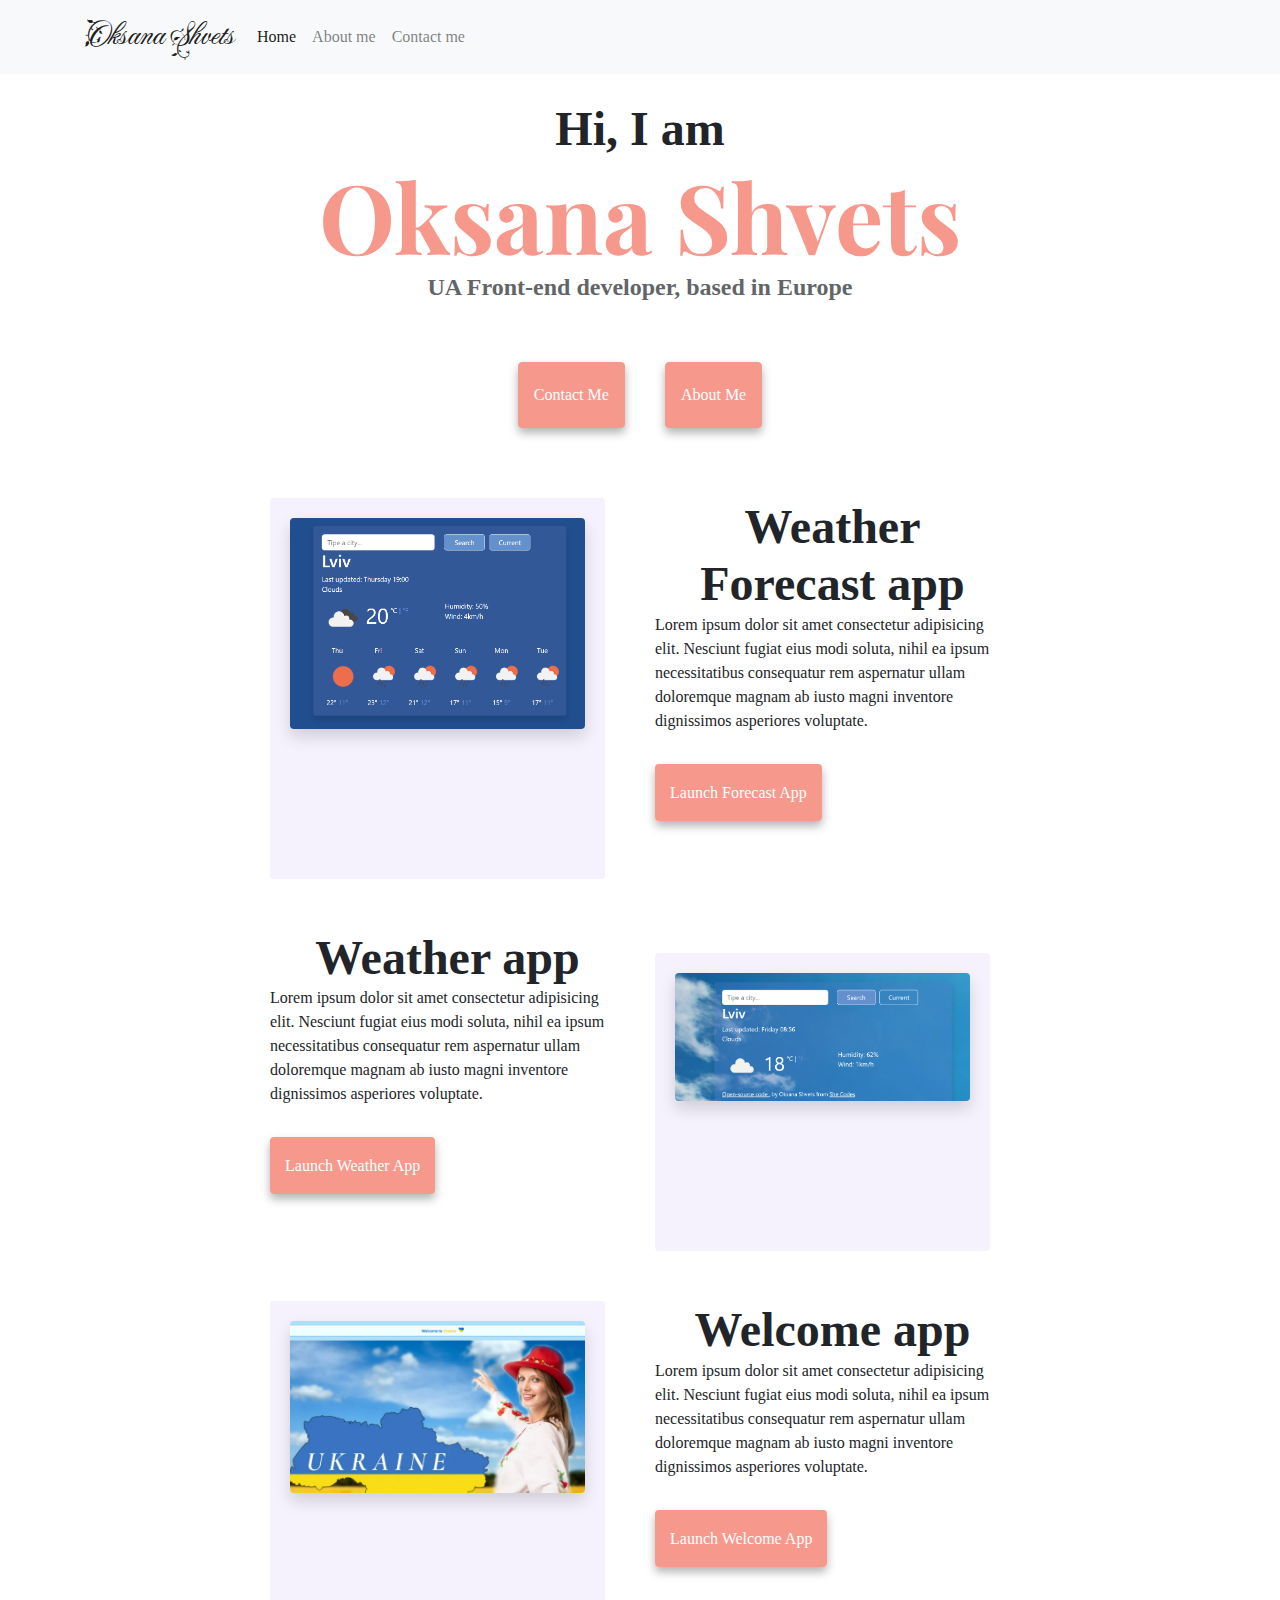
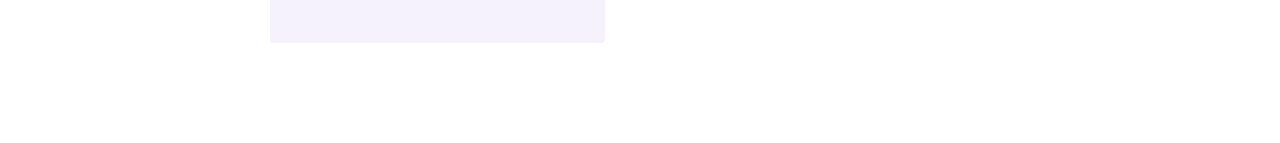
==== index.html @ 51ffefbb "Maked relative links" ====
<!DOCTYPE html>
<html lang="en">

<head>
    <meta charset="UTF-8">
    <meta http-equiv="X-UA-Compatible" content="IE=edge">
    <meta name="description"
        content="Oksana Shvets is a front-end developer based in Europe, check out her projects and contact her for job inquiries" />
    <meta name="viewport" content="width=device-width, initial-scale=1.0">
    <link rel="stylesheet" href="https://cdn.jsdelivr.net/npm/bootstrap@4.3.1/dist/css/bootstrap.min.css"
        integrity="sha384-ggOyR0iXCbMQv3Xipma34MD+dH/1fQ784/j6cY/iJTQUOhcWr7x9JvoRxT2MZw1T" crossorigin="anonymous">
    <script src="https://cdn.jsdelivr.net/npm/bootstrap@5.0.2/dist/js/bootstrap.bundle.min.js"
        integrity="sha384-MrcW6ZMFYlzcLA8Nl+NtUVF0sA7MsXsP1UyJoMp4YLEuNSfAP+JcXn/tWtIaxVXM"
        crossorigin="anonymous"></script>
    <link rel="stylesheet" href="src/style.css">

    <link rel="preconnect" href="https://fonts.googleapis.com">
    <link rel="preconnect" href="https://fonts.gstatic.com" crossorigin>
    <link
        href="https://fonts.googleapis.com/css2?family=Fleur+De+Leah&family=Great+Vibes&family=Kanit:ital,wght@0,100;0,200;0,300;0,400;0,500;0,600;0,700;0,800;1,100;1,200;1,300;1,400;1,500;1,600;1,700;1,800&family=Love+Light&family=Mea+Culpa&family=Playfair+Display:ital,wght@0,400;0,500;0,600;0,700;0,800;1,400;1,500;1,600;1,700;1,800&family=WindSong:wght@500&display=swap"
        rel="stylesheet">
    <title>Front-end developer - Oksana Shvets</title>
</head>

<body>
    <nav class="navbar navbar-expand-sm navbar-light bg-light fixed-top">
        <div class="container">
            <a class="navbar-brand navbar-logo" href="/" title="Homepage">Oksana Shvets</a>
            <button class="navbar-toggler" type="button" data-bs-toggle="collapse" data-bs-target="#navbarNavDropdown"
                aria-controls="navbarNavDropdown" aria-expanded="false" aria-label="Toggle navigation">
                <span class="navbar-toggler-icon"></span>
            </button>
            <div class="collapse navbar-collapse" id="navbarNavDropdown">
                <ul class="navbar-nav">
                    <li class="nav-item">
                        <a class="nav-link active" aria-current="page" href="/"tilte="Homepage">Home</a>
                    </li>
                    <li class="nav-item">
                        <a class="nav-link" href="/about.html" title="About Oksana Shvets">About me</a>
                    </li>
                    <li class="nav-item">
                        <a class="nav-link" href="/about.html#email-link" title="Contact Oksana Shvets">Contact me</a>
                    </li>
                </ul>
            </div>
        </div>
    </nav>
    <div class="container">
        <h2>
            Hi, I am
        </h2>
        <h1>
            Oksana Shvets
        </h1>
        <h3>UA Front-end developer, based in Europe</h3>

        <div class="navigation-links mb-4">
            <a class="contact-link" href="about.html#email-link" role="button" title="Contact Oksana Shvets">Contact Me</a>
            <a class="contact-link" href="about.html" role="button" title="About Oksana Shvets">About Me</a>
        </div>
        <div class="container  mt-3 projects">
            <div class="row mb-4 my-project">
                <div class="col-md-6 d-none d-sm-block">
                    <div class="project-img rounded">
                        <img src="/img/vanilla-weather-forecast.png" alt="Weather forecast project" class="img-fluid rounded shadow">
                    </div>
                </div>
                <div class="col-md-6 project-description mb-2">
                    <h2>Weather Forecast app</h2>
                    <p class="text-center text-md-left">
                        Lorem ipsum dolor sit amet consectetur adipisicing elit. Nesciunt fugiat eius modi soluta, nihil
                        ea
                        ipsum necessitatibus consequatur rem aspernatur ullam doloremque magnam ab iusto magni inventore
                        dignissimos asperiores voluptate.
                    </p>
                    <div class="mt-5 text-center text-md-left">
                        <a href="" class="primary-link" title="Weather forecast project"> Launch Forecast App</a>
                    </div>
                </div>
            </div>
            <div class="row my-project">

                <div class="col-md-6 project-description mb-2">
                    <h2>Weather app</h2>
                    <p class="text-center text-md-left">
                        Lorem ipsum dolor sit amet consectetur adipisicing elit. Nesciunt fugiat eius modi soluta, nihil
                        ea
                        ipsum necessitatibus consequatur rem aspernatur ullam doloremque magnam ab iusto magni inventore
                        dignissimos asperiores voluptate.
                    </p>
                    <div class="mt-5 mb-2 text-center text-md-left">
                        <a href="" class="primary-link" title="Weather project"> Launch Weather App</a>
                    </div>
                </div>
                <div class="col-md-6 mt-4 d-none d-sm-block">
                    <div class="project-img rounded">
                        <img src="/img/vanilla-weather.png" alt="Weather project" class="img-fluid rounded shadow">
                    </div>
                </div>
            </div>
            <div class="row my-project">
                <div class="col-md-6 d-none d-sm-block">
                    <div class="project-img rounded">
                        <img src="/img/welcome-to-ukraine.png" alt="Welcome project" class="img-fluid rounded shadow">
                    </div>
                </div>
                <div class="col-md-6 project-description mb-2">
                    <h2>Welcome app</h2>
                    <p class="text-center text-md-left">
                        Lorem ipsum dolor sit amet consectetur adipisicing elit. Nesciunt fugiat eius modi soluta, nihil
                        ea
                        ipsum necessitatibus consequatur rem aspernatur ullam doloremque magnam ab iusto magni inventore
                        dignissimos asperiores voluptate.
                    </p>
                    <div class="mt-5 text-center text-md-left">
                        <a href="" class="primary-link" title="Welcome project"> Launch Welcome App</a>
                    </div>
                </div>
            </div>
        </div>

    </div>
</body>

</html>
---- src/style.css ----
:root {
  --primary-color: #f7988d;
  --secondary-color: #f5f2fe;
  --third-color: #ef5f9a;
  --box-shadow: 0 5px 10px rgba(0, 0, 0, 0.3);
  --primary-font-family: "Times New Roman", Times, serif;
}

body {
  background-image: url("https://cutewallpaper.org/21/portfolio-background/Index-of-broadsideArchitects-Broadsideimagesbackgrounds.jpg");
  background-size:cover;
  margin: 100px auto;
  max-width: 800px;
  font-family: var(--primary-font-family);
}

h1,
h2,
h3 {
  text-align: center;
  margin: 0;
  font-weight: 700;
}

h2 {
  font-size: 48px;
}

h1 {
  font-size: 96px;
color: var(--primary-color);
  font-family: "Playfair Display", serif;
 
}
@media (max-width: 576px){
h1 {
    font-size: 48px;
    line-height: 1.5;
}
h2 {
    font-size: 32px;
}
}
h3 {
  font-size: 24px;
  opacity: 0.7;
}

.navbar-logo {
  font-family: "Fleur De Leah", cursive;
  font-size: 32px;
}

.navigation-links a {
  margin: 20px;
  border-radius: 4px;
  padding: 20px 15px;
  text-decoration: none;
  text-transform: capitalize;
}

.navigation-links a:hover {
  background-color: var(--secondary-color);
  color: var(--primary-color);
  border: 1px solid var(--primary-color);
}

.navigation-links {
  display: flex;
  margin-top: 40px;
  justify-content: center;
}
.contact-link {
  background: var(--primary-color);
  box-shadow: var(--box-shadow);
  color: white;
  border: 1px solid var(--primary-color);
}
.homepage-link {
  color: var(--primary-color);
  text-align: center;
  display: block;
}

.homepage-link:visited {
  color: var(--third-color);
}

.projects {
  margin-top: 100px;
}

.my-project {
  margin-top: 50px;
}

.about-paragraphs {
  display: flex;
  margin: 30px 0;
}

.about-paragraphs p {
  margin: 10px;
  /* background: var(--secondary-color); */
  padding: 20px;
  border-radius: 4px;
  font-size: 18px;
  line-height: 1.5;
  text-align: center;
}

#email-link {
  display: flex;
  justify-content: center;
  color: var(--primary-color);
  font-size: 28px;
  text-decoration: none;
}

.project-img {
  background-color: var(--secondary-color);
  padding: 20px 20px 150px;
  margin-right: 20px;
  /* border: 5px solid white; */
}

.project-img-about {
  background-color: var(--secondary-color);
  border: 5px solid white;
}


.primary-link {
  border-radius: 4px;
  padding: 20px 15px;
  text-decoration: none;
  text-transform: capitalize;
  background: var(--primary-color);
  box-shadow: var(--box-shadow);
  color: white;
}

.primary-link:hover {
  background-color: var(--secondary-color);
  color: var(--primary-color);
  border: 1px solid var(--primary-color);
  text-decoration: none;
}
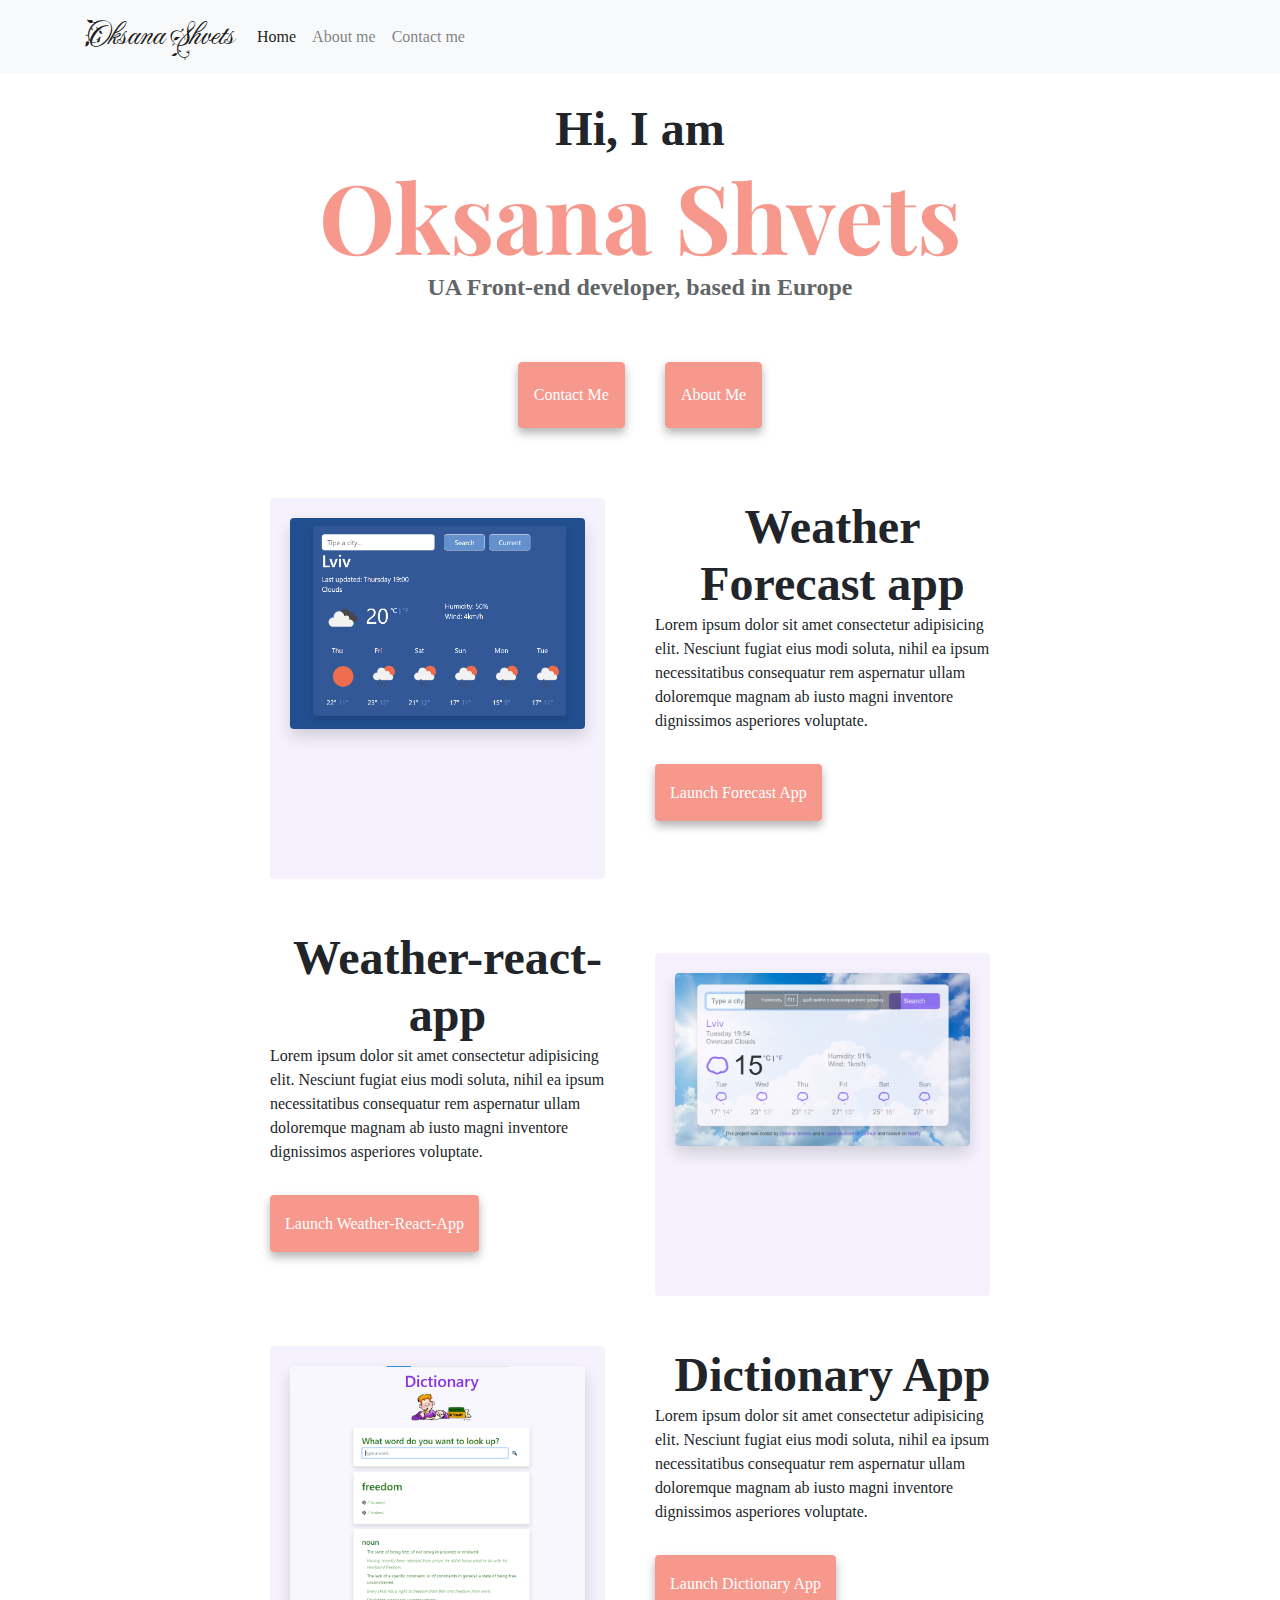
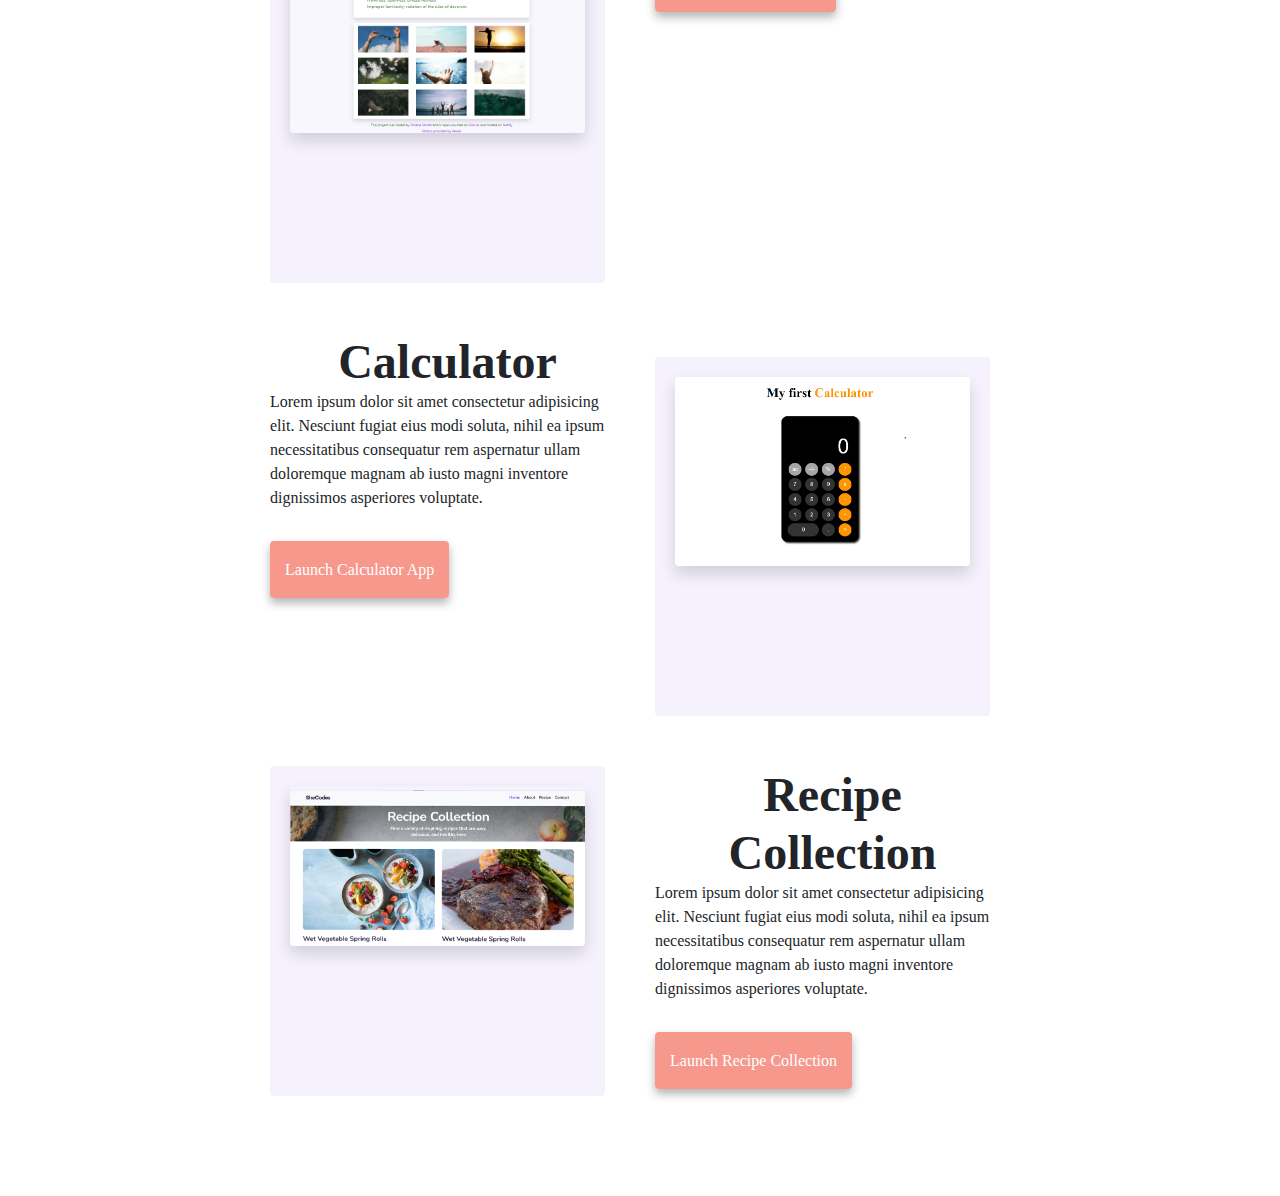
==== commit 8dbe6598: "Added photos of projects" ====
--- a/index.html
+++ b/index.html
@@ -49,7 +49,7 @@
         <h2>
             Hi, I am
         </h2>
-        <h1>
+        <h1 class="header">
             Oksana Shvets
         </h1>
         <h3>UA Front-end developer, based in Europe</h3>
@@ -59,7 +59,7 @@
             <a class="contact-link" href="about.html" role="button" title="About Oksana Shvets">About Me</a>
         </div>
         <div class="container  mt-3 projects">
-            <div class="row mb-4 my-project">
+            <div class="row mb-4 my-project ">
                 <div class="col-md-6 d-none d-sm-block">
                     <div class="project-img rounded">
                         <img src="/img/vanilla-weather-forecast.png" alt="Weather forecast project" class="img-fluid rounded shadow">
@@ -81,7 +81,7 @@
             <div class="row my-project">
 
                 <div class="col-md-6 project-description mb-2">
-                    <h2>Weather app</h2>
+                    <h2>Weather-react-app</h2>
                     <p class="text-center text-md-left">
                         Lorem ipsum dolor sit amet consectetur adipisicing elit. Nesciunt fugiat eius modi soluta, nihil
                         ea
@@ -89,23 +89,23 @@
                         dignissimos asperiores voluptate.
                     </p>
                     <div class="mt-5 mb-2 text-center text-md-left">
-                        <a href="" class="primary-link" title="Weather project"> Launch Weather App</a>
+                        <a href="" class="primary-link" title="Weather project"> Launch Weather-react-app</a>
                     </div>
                 </div>
                 <div class="col-md-6 mt-4 d-none d-sm-block">
                     <div class="project-img rounded">
-                        <img src="/img/vanilla-weather.png" alt="Weather project" class="img-fluid rounded shadow">
+                        <img src="/img/weather-react-app.png" alt="Weather project" class="img-fluid rounded shadow">
                     </div>
                 </div>
             </div>
             <div class="row my-project">
                 <div class="col-md-6 d-none d-sm-block">
                     <div class="project-img rounded">
-                        <img src="/img/welcome-to-ukraine.png" alt="Welcome project" class="img-fluid rounded shadow">
+                        <img src="/img/Dictionary-app.png" alt="Dictionary app" class="img-fluid rounded shadow">
                     </div>
                 </div>
                 <div class="col-md-6 project-description mb-2">
-                    <h2>Welcome app</h2>
+                    <h2>Dictionary App</h2>
                     <p class="text-center text-md-left">
                         Lorem ipsum dolor sit amet consectetur adipisicing elit. Nesciunt fugiat eius modi soluta, nihil
                         ea
@@ -113,7 +113,46 @@
                         dignissimos asperiores voluptate.
                     </p>
                     <div class="mt-5 text-center text-md-left">
-                        <a href="" class="primary-link" title="Welcome project"> Launch Welcome App</a>
+                        <a href="" class="primary-link" title="Dictionary app"> Launch Dictionary App</a>
+                    </div>
+                </div>
+            </div>
+            <div class="row my-project">
+            
+                <div class="col-md-6 project-description mb-2">
+                    <h2>Calculator</h2>
+                    <p class="text-center text-md-left">
+                        Lorem ipsum dolor sit amet consectetur adipisicing elit. Nesciunt fugiat eius modi soluta, nihil
+                        ea
+                        ipsum necessitatibus consequatur rem aspernatur ullam doloremque magnam ab iusto magni inventore
+                        dignissimos asperiores voluptate.
+                    </p>
+                    <div class="mt-5 mb-2 text-center text-md-left">
+                        <a href="" class="primary-link" title="Calculator project"> Launch Calculator App</a>
+                    </div>
+                </div>
+                <div class="col-md-6 mt-4 d-none d-sm-block">
+                    <div class="project-img rounded">
+                        <img src="/img/calculator.png" alt="Calculator project" class="img-fluid rounded shadow">
+                    </div>
+                </div>
+            </div>
+            <div class="row my-project">
+                <div class="col-md-6 d-none d-sm-block">
+                    <div class="project-img rounded">
+                        <img src="/img/collection.png" alt="Recipe Collection" class="img-fluid rounded shadow">
+                    </div>
+                </div>
+                <div class="col-md-6 project-description mb-2">
+                    <h2>Recipe Collection</h2>
+                    <p class="text-center text-md-left">
+                        Lorem ipsum dolor sit amet consectetur adipisicing elit. Nesciunt fugiat eius modi soluta, nihil
+                        ea
+                        ipsum necessitatibus consequatur rem aspernatur ullam doloremque magnam ab iusto magni inventore
+                        dignissimos asperiores voluptate.
+                    </p>
+                    <div class="mt-5 text-center text-md-left">
+                        <a href="" class="primary-link" title="Recipe Collection"> Launch Recipe Collection</a>
                     </div>
                 </div>
             </div>
--- a/src/style.css
+++ b/src/style.css
@@ -90,9 +90,17 @@
   margin-top: 100px;
 }
 
+.header {
+  animation: 5s show ease;
+}
+
+@keyframes show {
+  from { opacity: 0; }
+  to { opacity: 1; }
+}
 .my-project {
   margin-top: 50px;
-}
+ }
 
 .about-paragraphs {
   display: flex;
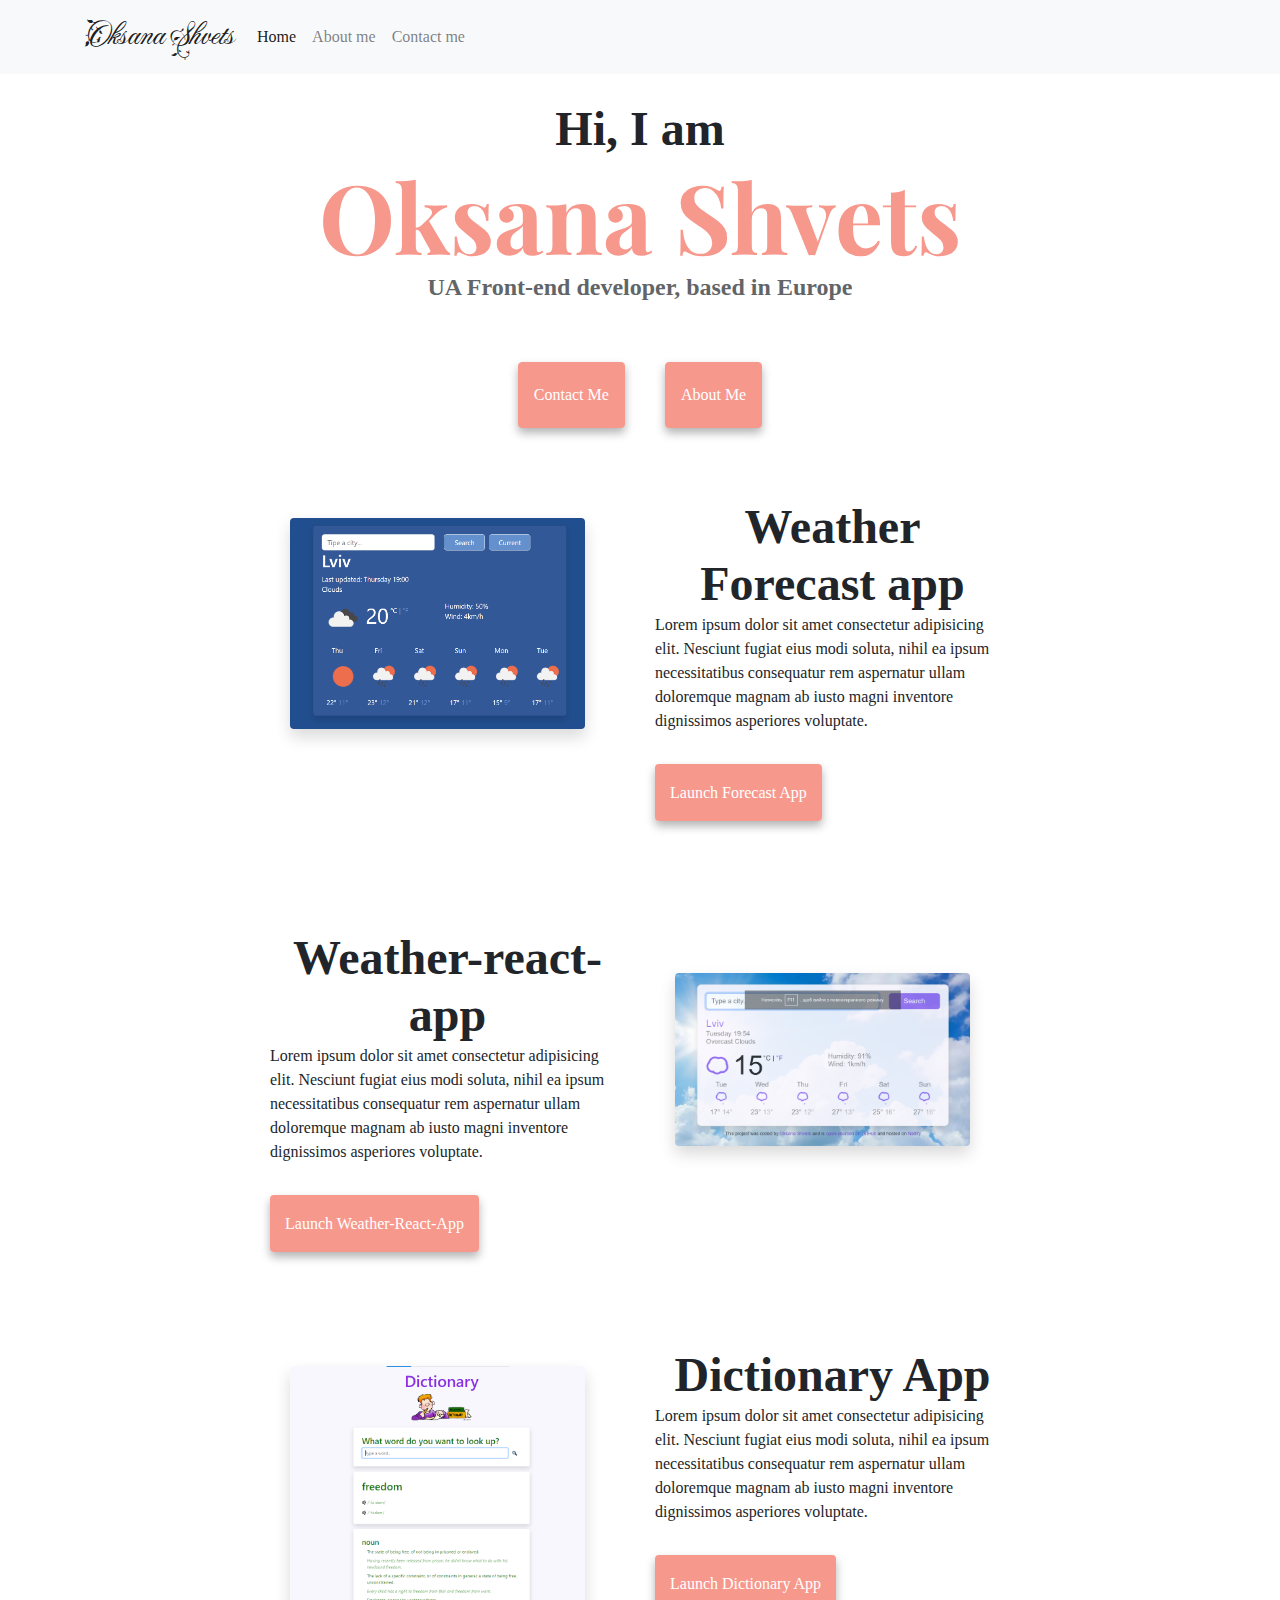
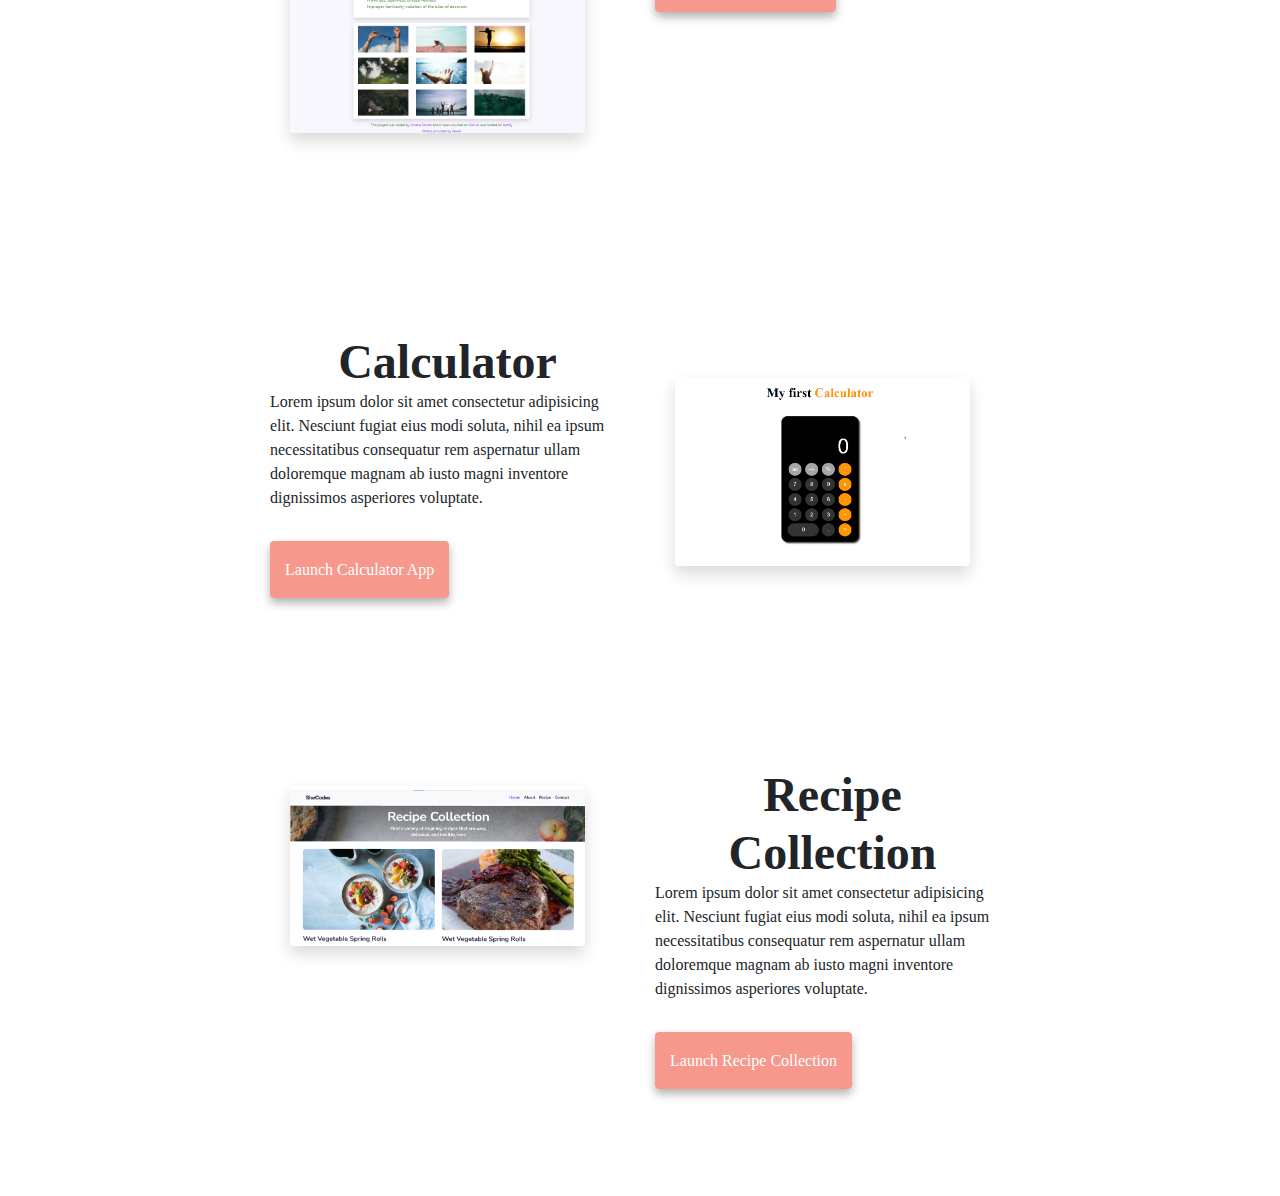
==== commit c1d34edc: "Added  links of my projects" ====
--- a/index.html
+++ b/index.html
@@ -74,7 +74,7 @@
                         dignissimos asperiores voluptate.
                     </p>
                     <div class="mt-5 text-center text-md-left">
-                        <a href="" class="primary-link" title="Weather forecast project"> Launch Forecast App</a>
+                        <a href="https://celadon-douhua-5f347e.netlify.app/" target="_blank" class="primary-link" title="Weather forecast project"> Launch Forecast App</a>
                     </div>
                 </div>
             </div>
@@ -89,7 +89,7 @@
                         dignissimos asperiores voluptate.
                     </p>
                     <div class="mt-5 mb-2 text-center text-md-left">
-                        <a href="" class="primary-link" title="Weather project"> Launch Weather-react-app</a>
+                        <a href="https://delightful-chebakia-49d210.netlify.app/" target="_blank" class="primary-link" title="Weather project"> Launch Weather-react-app</a>
                     </div>
                 </div>
                 <div class="col-md-6 mt-4 d-none d-sm-block">
@@ -113,7 +113,7 @@
                         dignissimos asperiores voluptate.
                     </p>
                     <div class="mt-5 text-center text-md-left">
-                        <a href="" class="primary-link" title="Dictionary app"> Launch Dictionary App</a>
+                        <a href="https://chipper-tulumba-b40688.netlify.app/" target="_blank" class="primary-link" title="Dictionary app"> Launch Dictionary App</a>
                     </div>
                 </div>
             </div>
@@ -128,7 +128,7 @@
                         dignissimos asperiores voluptate.
                     </p>
                     <div class="mt-5 mb-2 text-center text-md-left">
-                        <a href="" class="primary-link" title="Calculator project"> Launch Calculator App</a>
+                        <a href="https://willowy-syrniki-b9c5be.netlify.app/" target="_blank" class="primary-link" title="Calculator project"> Launch Calculator App</a>
                     </div>
                 </div>
                 <div class="col-md-6 mt-4 d-none d-sm-block">
@@ -152,7 +152,7 @@
                         dignissimos asperiores voluptate.
                     </p>
                     <div class="mt-5 text-center text-md-left">
-                        <a href="" class="primary-link" title="Recipe Collection"> Launch Recipe Collection</a>
+                        <a href="https://glittery-liger-d04a99.netlify.app/" target="_blank" class="primary-link" title="Recipe Collection"> Launch Recipe Collection</a>
                     </div>
                 </div>
             </div>
--- a/src/style.css
+++ b/src/style.css
@@ -8,7 +8,7 @@
 
 body {
   background-image: url("https://cutewallpaper.org/21/portfolio-background/Index-of-broadsideArchitects-Broadsideimagesbackgrounds.jpg");
-  background-size:cover;
+  background-size: cover;
   margin: 100px auto;
   max-width: 800px;
   font-family: var(--primary-font-family);
@@ -28,18 +28,17 @@
 
 h1 {
   font-size: 96px;
-color: var(--primary-color);
+  color: var(--primary-color);
   font-family: "Playfair Display", serif;
- 
 }
-@media (max-width: 576px){
-h1 {
+@media (max-width: 576px) {
+  h1 {
     font-size: 48px;
     line-height: 1.5;
-}
-h2 {
+  }
+  h2 {
     font-size: 32px;
-}
+  }
 }
 h3 {
   font-size: 24px;
@@ -95,12 +94,16 @@
 }
 
 @keyframes show {
-  from { opacity: 0; }
-  to { opacity: 1; }
+  from {
+    opacity: 0;
+  }
+  to {
+    opacity: 1;
+  }
 }
 .my-project {
   margin-top: 50px;
- }
+}
 
 .about-paragraphs {
   display: flex;
@@ -126,7 +129,7 @@
 }
 
 .project-img {
-  background-color: var(--secondary-color);
+  /* background-color: var(--secondary-color); */
   padding: 20px 20px 150px;
   margin-right: 20px;
   /* border: 5px solid white; */
@@ -136,7 +139,6 @@
   background-color: var(--secondary-color);
   border: 5px solid white;
 }
-
 
 .primary-link {
   border-radius: 4px;
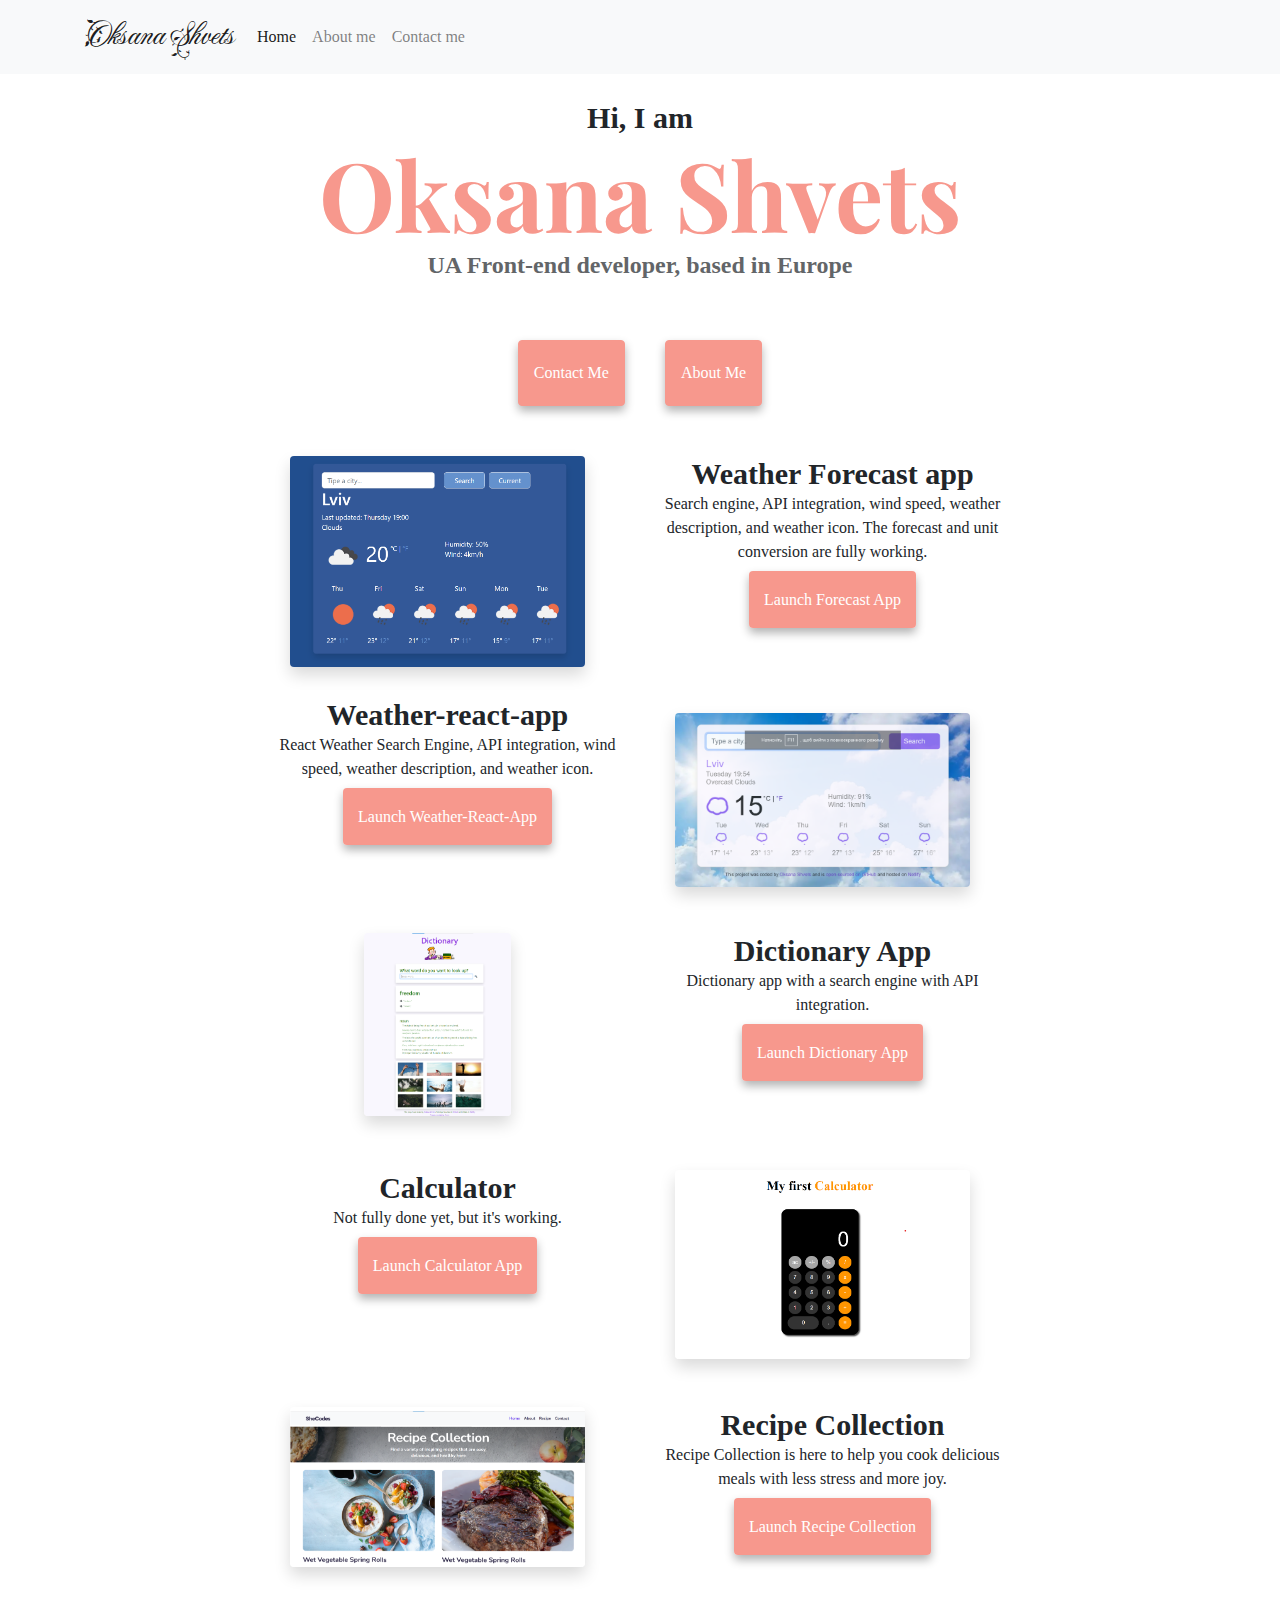
==== commit 037e0e1c: "Changed styles" ====
--- a/index.html
+++ b/index.html
@@ -58,76 +58,65 @@
             <a class="contact-link" href="about.html#email-link" role="button" title="Contact Oksana Shvets">Contact Me</a>
             <a class="contact-link" href="about.html" role="button" title="About Oksana Shvets">About Me</a>
         </div>
-        <div class="container  mt-3 projects">
-            <div class="row mb-4 my-project ">
+        <div class="container text-center mt-3 projects">
+            <div class="row my-project ">
                 <div class="col-md-6 d-none d-sm-block">
                     <div class="project-img rounded">
                         <img src="/img/vanilla-weather-forecast.png" alt="Weather forecast project" class="img-fluid rounded shadow">
                     </div>
                 </div>
-                <div class="col-md-6 project-description mb-2">
+                <div class="col-md-6 project-description mb-1">
                     <h2>Weather Forecast app</h2>
-                    <p class="text-center text-md-left">
-                        Lorem ipsum dolor sit amet consectetur adipisicing elit. Nesciunt fugiat eius modi soluta, nihil
-                        ea
-                        ipsum necessitatibus consequatur rem aspernatur ullam doloremque magnam ab iusto magni inventore
-                        dignissimos asperiores voluptate.
+                    <p>
+                        Search engine, API integration, wind speed, weather description, and weather icon. The forecast and unit conversion
+                        are fully working.
                     </p>
-                    <div class="mt-5 text-center text-md-left">
+                    <div class="mt-4">
                         <a href="https://celadon-douhua-5f347e.netlify.app/" target="_blank" class="primary-link" title="Weather forecast project"> Launch Forecast App</a>
                     </div>
                 </div>
             </div>
             <div class="row my-project">
 
-                <div class="col-md-6 project-description mb-2">
+                <div class="col-md-6 project-description">
                     <h2>Weather-react-app</h2>
-                    <p class="text-center text-md-left">
-                        Lorem ipsum dolor sit amet consectetur adipisicing elit. Nesciunt fugiat eius modi soluta, nihil
-                        ea
-                        ipsum necessitatibus consequatur rem aspernatur ullam doloremque magnam ab iusto magni inventore
-                        dignissimos asperiores voluptate.
+                    <p>
+                        React Weather Search Engine, API integration, wind speed, weather description, and weather icon. 
                     </p>
-                    <div class="mt-5 mb-2 text-center text-md-left">
+                    <div class="mt-4 mb-2">
                         <a href="https://delightful-chebakia-49d210.netlify.app/" target="_blank" class="primary-link" title="Weather project"> Launch Weather-react-app</a>
                     </div>
                 </div>
-                <div class="col-md-6 mt-4 d-none d-sm-block">
+                <div class="col-md-6 mt-3 d-none d-sm-block">
                     <div class="project-img rounded">
                         <img src="/img/weather-react-app.png" alt="Weather project" class="img-fluid rounded shadow">
                     </div>
                 </div>
             </div>
             <div class="row my-project">
-                <div class="col-md-6 d-none d-sm-block">
+                <div class="col-md-6 mt-3  d-none d-sm-block">
                     <div class="project-img rounded">
-                        <img src="/img/Dictionary-app.png" alt="Dictionary app" class="img-fluid rounded shadow">
+                        <img src="/img/Dictionary-app.png" alt="Dictionary app" class="img-fluid rounded shadow w-50">
                     </div>
                 </div>
-                <div class="col-md-6 project-description mb-2">
+                <div class="col-md-6 project-description mt-3 mb-2">
                     <h2>Dictionary App</h2>
-                    <p class="text-center text-md-left">
-                        Lorem ipsum dolor sit amet consectetur adipisicing elit. Nesciunt fugiat eius modi soluta, nihil
-                        ea
-                        ipsum necessitatibus consequatur rem aspernatur ullam doloremque magnam ab iusto magni inventore
-                        dignissimos asperiores voluptate.
+                    <p>
+                        Dictionary app with a search engine with API integration.
                     </p>
-                    <div class="mt-5 text-center text-md-left">
+                    <div class="mt-4">
                         <a href="https://chipper-tulumba-b40688.netlify.app/" target="_blank" class="primary-link" title="Dictionary app"> Launch Dictionary App</a>
                     </div>
                 </div>
             </div>
             <div class="row my-project">
             
-                <div class="col-md-6 project-description mb-2">
+                <div class="col-md-6 project-description mt-4 mb-2">
                     <h2>Calculator</h2>
-                    <p class="text-center text-md-left">
-                        Lorem ipsum dolor sit amet consectetur adipisicing elit. Nesciunt fugiat eius modi soluta, nihil
-                        ea
-                        ipsum necessitatibus consequatur rem aspernatur ullam doloremque magnam ab iusto magni inventore
-                        dignissimos asperiores voluptate.
+                    <p>
+                    Not fully done yet, but it's working.
                     </p>
-                    <div class="mt-5 mb-2 text-center text-md-left">
+                    <div class="mt-4 mb-2">
                         <a href="https://willowy-syrniki-b9c5be.netlify.app/" target="_blank" class="primary-link" title="Calculator project"> Launch Calculator App</a>
                     </div>
                 </div>
@@ -137,7 +126,7 @@
                     </div>
                 </div>
             </div>
-            <div class="row my-project">
+            <div class="row mt-5 my-project">
                 <div class="col-md-6 d-none d-sm-block">
                     <div class="project-img rounded">
                         <img src="/img/collection.png" alt="Recipe Collection" class="img-fluid rounded shadow">
@@ -145,13 +134,10 @@
                 </div>
                 <div class="col-md-6 project-description mb-2">
                     <h2>Recipe Collection</h2>
-                    <p class="text-center text-md-left">
-                        Lorem ipsum dolor sit amet consectetur adipisicing elit. Nesciunt fugiat eius modi soluta, nihil
-                        ea
-                        ipsum necessitatibus consequatur rem aspernatur ullam doloremque magnam ab iusto magni inventore
-                        dignissimos asperiores voluptate.
+                    <p>
+                        Recipe Collection is here to help you cook delicious meals with less stress and more joy.
                     </p>
-                    <div class="mt-5 text-center text-md-left">
+                    <div class="mt-4">
                         <a href="https://glittery-liger-d04a99.netlify.app/" target="_blank" class="primary-link" title="Recipe Collection"> Launch Recipe Collection</a>
                     </div>
                 </div>
--- a/src/style.css
+++ b/src/style.css
@@ -9,7 +9,7 @@
 body {
   background-image: url("https://cutewallpaper.org/21/portfolio-background/Index-of-broadsideArchitects-Broadsideimagesbackgrounds.jpg");
   background-size: cover;
-  margin: 100px auto;
+  margin: 100px auto 30px;
   max-width: 800px;
   font-family: var(--primary-font-family);
 }
@@ -23,7 +23,7 @@
 }
 
 h2 {
-  font-size: 48px;
+  font-size: 30px;
 }
 
 h1 {
@@ -102,7 +102,7 @@
   }
 }
 .my-project {
-  margin-top: 50px;
+  margin-top: 30px;
 }
 
 .about-paragraphs {
@@ -110,11 +110,9 @@
   margin: 30px 0;
 }
 
-.about-paragraphs p {
+.about-paragraphs {
   margin: 10px;
-  /* background: var(--secondary-color); */
   padding: 20px;
-  border-radius: 4px;
   font-size: 18px;
   line-height: 1.5;
   text-align: center;
@@ -130,7 +128,7 @@
 
 .project-img {
   /* background-color: var(--secondary-color); */
-  padding: 20px 20px 150px;
+  padding: 0px 20px;
   margin-right: 20px;
   /* border: 5px solid white; */
 }
@@ -156,3 +154,6 @@
   border: 1px solid var(--primary-color);
   text-decoration: none;
 }
+footer {
+  margin-top: 30px;
+}
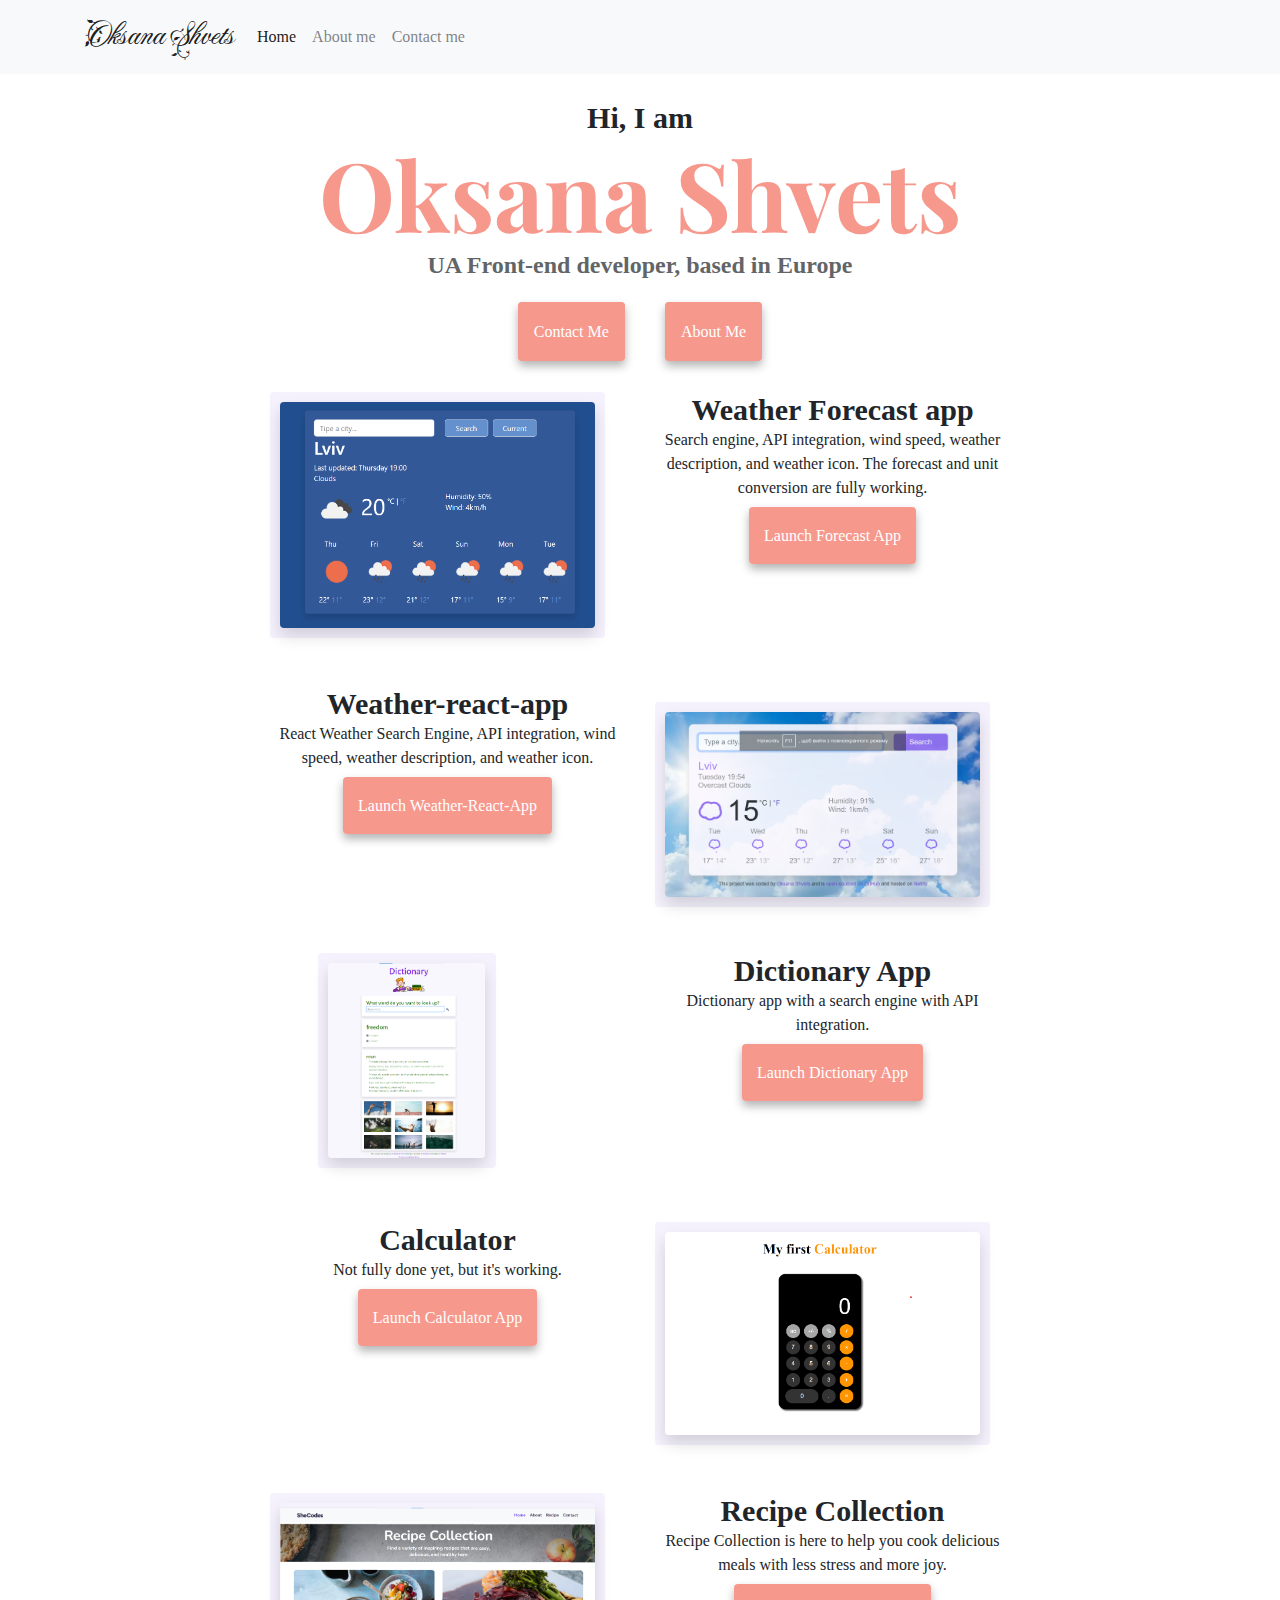
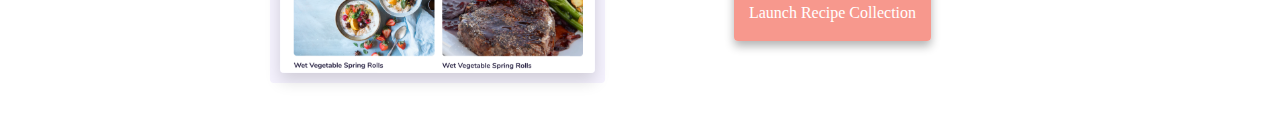
==== commit ed633f09: "Made site friendly on small devices" ====
--- a/index.html
+++ b/index.html
@@ -33,7 +33,7 @@
             <div class="collapse navbar-collapse" id="navbarNavDropdown">
                 <ul class="navbar-nav">
                     <li class="nav-item">
-                        <a class="nav-link active" aria-current="page" href="/"tilte="Homepage">Home</a>
+                        <a class="nav-link active" aria-current="page" href="/" tilte="Homepage">Home</a>
                     </li>
                     <li class="nav-item">
                         <a class="nav-link" href="/about.html" title="About Oksana Shvets">About me</a>
@@ -54,37 +54,47 @@
         </h1>
         <h3>UA Front-end developer, based in Europe</h3>
 
-        <div class="navigation-links mb-4">
-            <a class="contact-link" href="about.html#email-link" role="button" title="Contact Oksana Shvets">Contact Me</a>
-            <a class="contact-link" href="about.html" role="button" title="About Oksana Shvets">About Me</a>
+        <div class="navigation-links d-flex justify-content-center mb-4">
+            <div class="text-center">
+                <a class="contact-link" href="about.html#email-link" role="button" title="Contact Oksana Shvets">Contact
+                    Me</a>
+            </div>
+            <div class="text-center">
+                <a class="contact-link" href="about.html" role="button" title="About Oksana Shvets">About Me</a>
+            </div>
         </div>
-        <div class="container text-center mt-3 projects">
-            <div class="row my-project ">
+        <div class="container text-center mt-5 projects">
+            <div class="row  my-project ">
                 <div class="col-md-6 d-none d-sm-block">
                     <div class="project-img rounded">
-                        <img src="/img/vanilla-weather-forecast.png" alt="Weather forecast project" class="img-fluid rounded shadow">
+                        <img src="/img/vanilla-weather-forecast.png" alt="Weather forecast project"
+                            class="img-fluid rounded shadow">
                     </div>
                 </div>
                 <div class="col-md-6 project-description mb-1">
                     <h2>Weather Forecast app</h2>
                     <p>
-                        Search engine, API integration, wind speed, weather description, and weather icon. The forecast and unit conversion
+                        Search engine, API integration, wind speed, weather description, and weather icon. The forecast
+                        and
+                        unit conversion
                         are fully working.
                     </p>
                     <div class="mt-4">
-                        <a href="https://celadon-douhua-5f347e.netlify.app/" target="_blank" class="primary-link" title="Weather forecast project"> Launch Forecast App</a>
+                        <a href="https://celadon-douhua-5f347e.netlify.app/" target="_blank" class="primary-link"
+                            title="Weather forecast project"> Launch Forecast App</a>
                     </div>
                 </div>
             </div>
-            <div class="row my-project">
+            <div class="row mt-5 my-project">
 
-                <div class="col-md-6 project-description">
+                <div class="col-md-6  project-description">
                     <h2>Weather-react-app</h2>
                     <p>
-                        React Weather Search Engine, API integration, wind speed, weather description, and weather icon. 
+                        React Weather Search Engine, API integration, wind speed, weather description, and weather icon.
                     </p>
                     <div class="mt-4 mb-2">
-                        <a href="https://delightful-chebakia-49d210.netlify.app/" target="_blank" class="primary-link" title="Weather project"> Launch Weather-react-app</a>
+                        <a href="https://delightful-chebakia-49d210.netlify.app/" target="_blank" class="primary-link"
+                            title="Weather project"> Launch Weather-react-app</a>
                     </div>
                 </div>
                 <div class="col-md-6 mt-3 d-none d-sm-block">
@@ -95,8 +105,8 @@
             </div>
             <div class="row my-project">
                 <div class="col-md-6 mt-3  d-none d-sm-block">
-                    <div class="project-img rounded">
-                        <img src="/img/Dictionary-app.png" alt="Dictionary app" class="img-fluid rounded shadow w-50">
+                    <div class="project-img w-50 ml-5 rounded">
+                        <img src="/img/Dictionary-app.png" alt="Dictionary app" class="img-fluid rounded shadow">
                     </div>
                 </div>
                 <div class="col-md-6 project-description mt-3 mb-2">
@@ -105,19 +115,21 @@
                         Dictionary app with a search engine with API integration.
                     </p>
                     <div class="mt-4">
-                        <a href="https://chipper-tulumba-b40688.netlify.app/" target="_blank" class="primary-link" title="Dictionary app"> Launch Dictionary App</a>
+                        <a href="https://chipper-tulumba-b40688.netlify.app/" target="_blank" class="primary-link"
+                            title="Dictionary app"> Launch Dictionary App</a>
                     </div>
                 </div>
             </div>
             <div class="row my-project">
-            
+
                 <div class="col-md-6 project-description mt-4 mb-2">
                     <h2>Calculator</h2>
                     <p>
-                    Not fully done yet, but it's working.
+                        Not fully done yet, but it's working.
                     </p>
                     <div class="mt-4 mb-2">
-                        <a href="https://willowy-syrniki-b9c5be.netlify.app/" target="_blank" class="primary-link" title="Calculator project"> Launch Calculator App</a>
+                        <a href="https://willowy-syrniki-b9c5be.netlify.app/" target="_blank" class="primary-link"
+                            title="Calculator project"> Launch Calculator App</a>
                     </div>
                 </div>
                 <div class="col-md-6 mt-4 d-none d-sm-block">
@@ -138,7 +150,8 @@
                         Recipe Collection is here to help you cook delicious meals with less stress and more joy.
                     </p>
                     <div class="mt-4">
-                        <a href="https://glittery-liger-d04a99.netlify.app/" target="_blank" class="primary-link" title="Recipe Collection"> Launch Recipe Collection</a>
+                        <a href="https://glittery-liger-d04a99.netlify.app/" target="_blank" class="primary-link"
+                            title="Recipe Collection"> Launch Recipe Collection</a>
                     </div>
                 </div>
             </div>
--- a/src/style.css
+++ b/src/style.css
@@ -127,8 +127,8 @@
 }
 
 .project-img {
-  /* background-color: var(--secondary-color); */
-  padding: 0px 20px;
+  background-color: var(--secondary-color);
+  padding: 10px 10px;
   margin-right: 20px;
   /* border: 5px solid white; */
 }
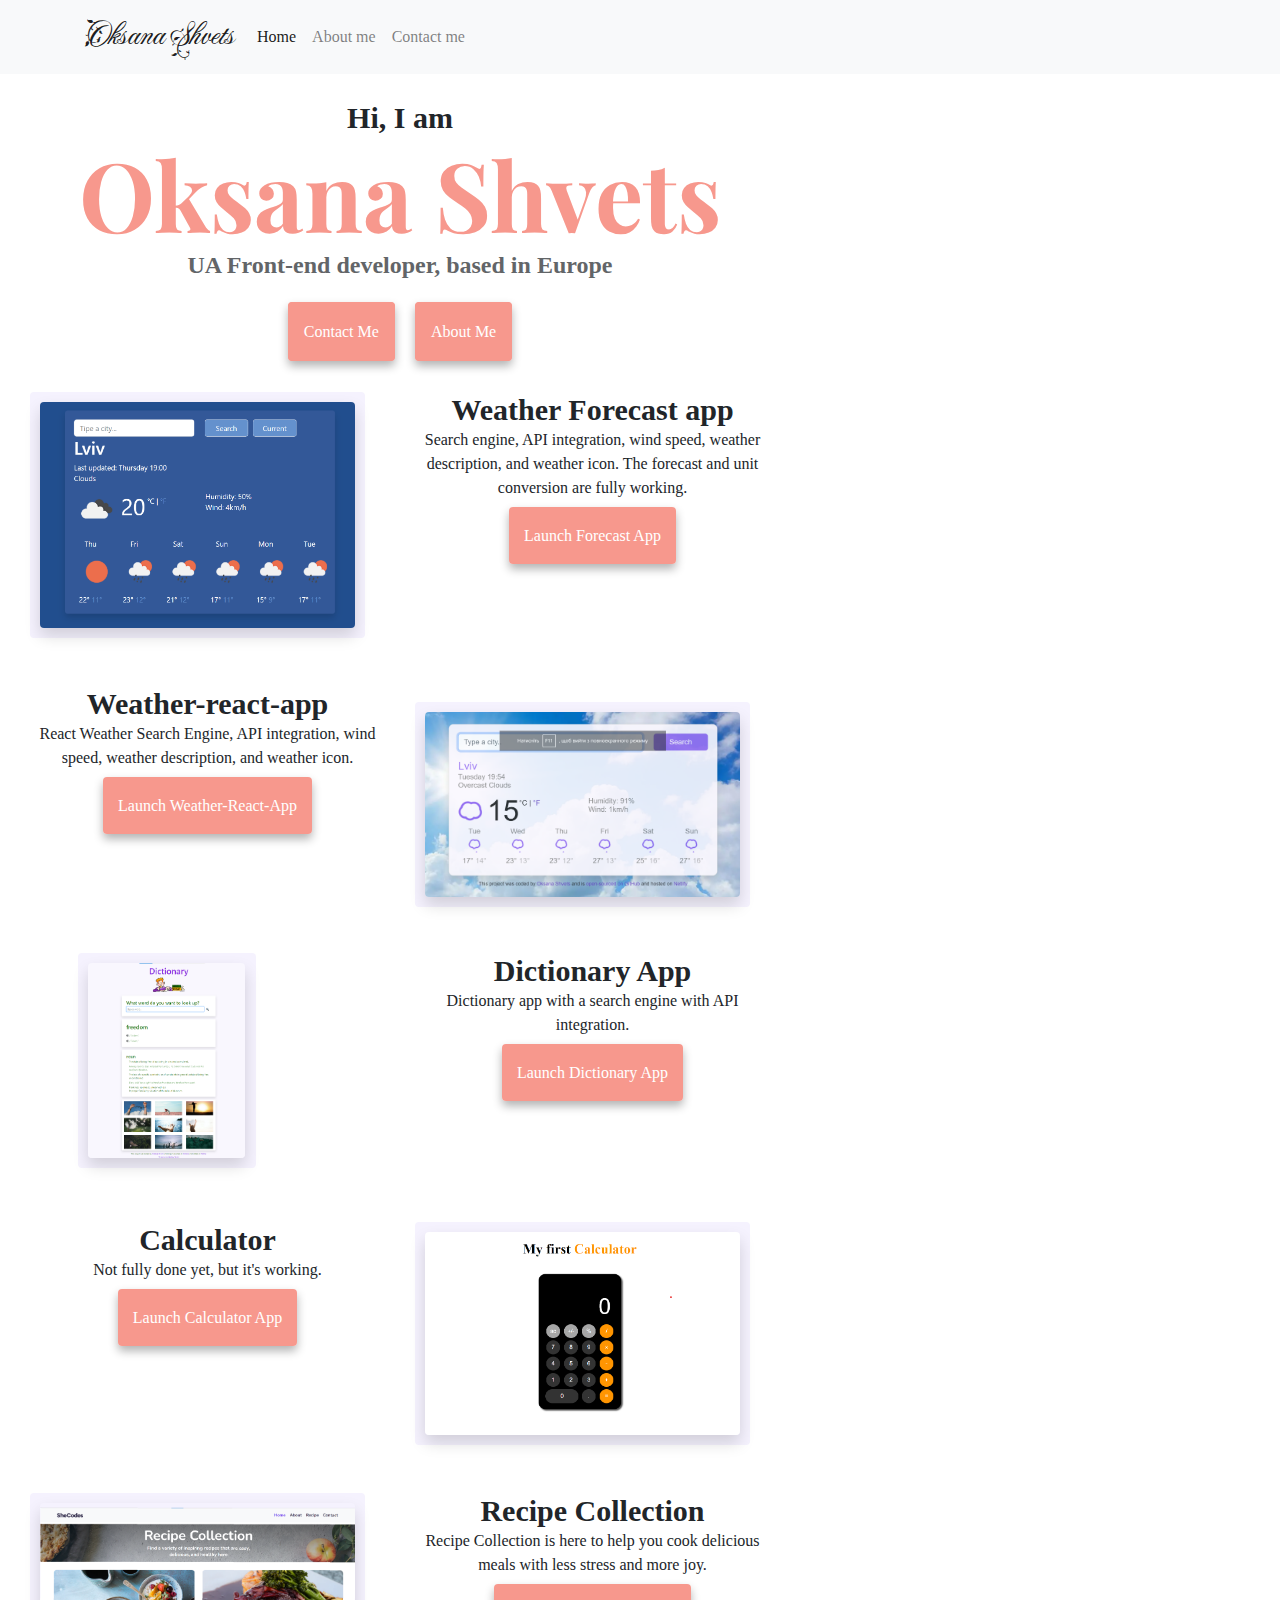
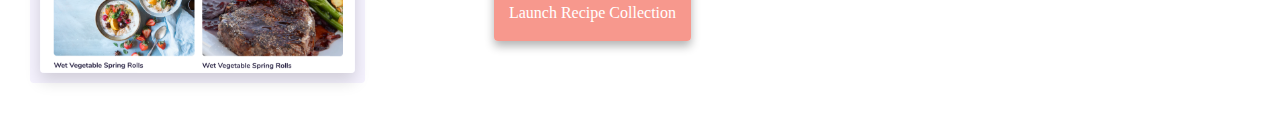
==== commit de23bf5a: "Added space on the bottom" ====
--- a/index.html
+++ b/index.html
@@ -45,7 +45,7 @@
             </div>
         </div>
     </nav>
-    <div class="container">
+    <div class="container mb-5">
         <h2>
             Hi, I am
         </h2>
@@ -159,5 +159,5 @@
 
     </div>
 </body>
-
+ 
 </html>--- a/src/style.css
+++ b/src/style.css
@@ -9,21 +9,18 @@
 body {
   background-image: url("https://cutewallpaper.org/21/portfolio-background/Index-of-broadsideArchitects-Broadsideimagesbackgrounds.jpg");
   background-size: cover;
-  margin: 100px auto 30px;
+  margin: 100px 0 0;
   max-width: 800px;
   font-family: var(--primary-font-family);
 }
 
 h1,
 h2,
-h3 {
+h3,
+h4 {
   text-align: center;
   margin: 0;
   font-weight: 700;
-}
-
-h2 {
-  font-size: 30px;
 }
 
 h1 {
@@ -31,18 +28,18 @@
   color: var(--primary-color);
   font-family: "Playfair Display", serif;
 }
-@media (max-width: 576px) {
-  h1 {
-    font-size: 48px;
-    line-height: 1.5;
-  }
-  h2 {
-    font-size: 32px;
-  }
+
+h2 {
+  font-size: 30px;
 }
+
 h3 {
   font-size: 24px;
   opacity: 0.7;
+}
+
+h4{
+   font-size: 20px;
 }
 
 .navbar-logo {
@@ -51,7 +48,7 @@
 }
 
 .navigation-links a {
-  margin: 20px;
+  margin: 10px;
   border-radius: 4px;
   padding: 20px 15px;
   text-decoration: none;
@@ -155,5 +152,20 @@
   text-decoration: none;
 }
 footer {
+  background-color:white;
   margin-top: 30px;
+
 }
+
+@media (max-width: 576px) {
+  h1 {
+    font-size: 48px;
+    line-height: 1.5;
+  }
+  h2 {
+    font-size: 32px;
+  }
+#email-link {
+   font-size: 18px;
+}
+}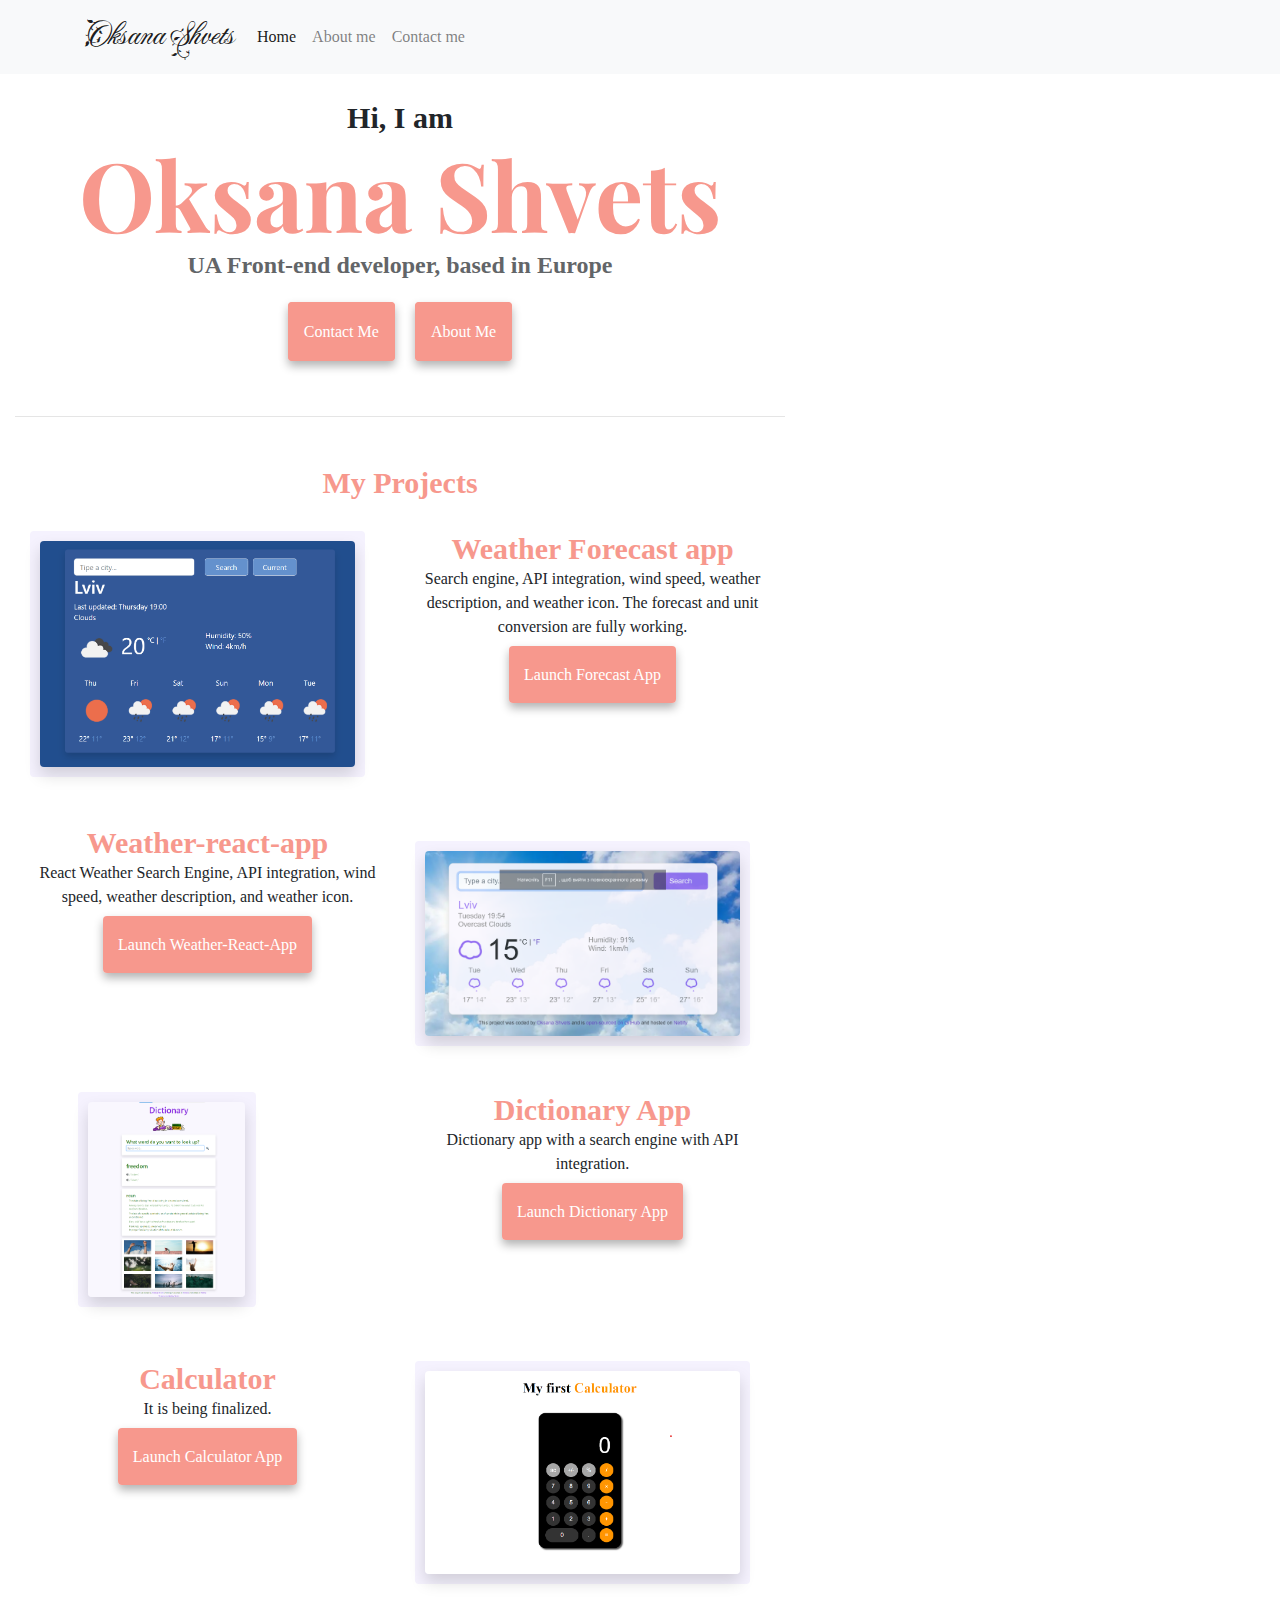
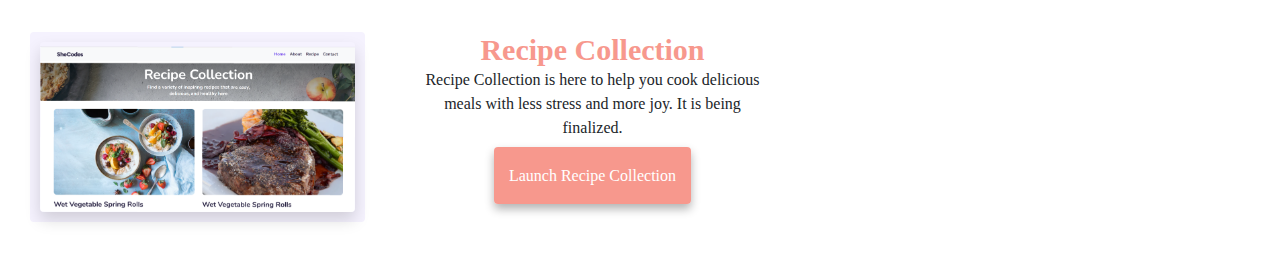
==== commit 61e535c5: "Added resume" ====
--- a/index.html
+++ b/index.html
@@ -54,7 +54,7 @@
         </h1>
         <h3>UA Front-end developer, based in Europe</h3>
 
-        <div class="navigation-links d-flex justify-content-center mb-4">
+        <div class="navigation-links d-flex justify-content-center pb-5 mb-4">
             <div class="text-center">
                 <a class="contact-link" href="about.html#email-link" role="button" title="Contact Oksana Shvets">Contact
                     Me</a>
@@ -63,7 +63,9 @@
                 <a class="contact-link" href="about.html" role="button" title="About Oksana Shvets">About Me</a>
             </div>
         </div>
+        <hr/>
         <div class="container text-center mt-5 projects">
+            <h2>My Projects</h2>
             <div class="row  my-project ">
                 <div class="col-md-6 d-none d-sm-block">
                     <div class="project-img rounded">
@@ -125,7 +127,7 @@
                 <div class="col-md-6 project-description mt-4 mb-2">
                     <h2>Calculator</h2>
                     <p>
-                        Not fully done yet, but it's working.
+                        It is being finalized.
                     </p>
                     <div class="mt-4 mb-2">
                         <a href="https://willowy-syrniki-b9c5be.netlify.app/" target="_blank" class="primary-link"
@@ -147,7 +149,8 @@
                 <div class="col-md-6 project-description mb-2">
                     <h2>Recipe Collection</h2>
                     <p>
-                        Recipe Collection is here to help you cook delicious meals with less stress and more joy.
+                        Recipe Collection is here to help you cook delicious meals with less stress and more joy. It is
+                        being finalized.
                     </p>
                     <div class="mt-4">
                         <a href="https://glittery-liger-d04a99.netlify.app/" target="_blank" class="primary-link"
@@ -159,5 +162,5 @@
 
     </div>
 </body>
- 
+
 </html>--- a/src/style.css
+++ b/src/style.css
@@ -1,7 +1,6 @@
 :root {
   --primary-color: #f7988d;
   --secondary-color: #f5f2fe;
-  --third-color: #ef5f9a;
   --box-shadow: 0 5px 10px rgba(0, 0, 0, 0.3);
   --primary-font-family: "Times New Roman", Times, serif;
 }
@@ -38,8 +37,8 @@
   opacity: 0.7;
 }
 
-h4{
-   font-size: 20px;
+h4 {
+  font-size: 20px;
 }
 
 .navbar-logo {
@@ -85,19 +84,21 @@
 .projects {
   margin-top: 100px;
 }
+.projects h2{
+  color: var(--primary-color);
+}
+/* .header {
+  animation: 5s show ease;
+} */
 
-.header {
-  animation: 5s show ease;
-}
-
-@keyframes show {
+/* @keyframes show {
   from {
     opacity: 0;
   }
   to {
     opacity: 1;
   }
-}
+} */
 .my-project {
   margin-top: 30px;
 }
@@ -152,9 +153,8 @@
   text-decoration: none;
 }
 footer {
-  background-color:white;
+  background-color: white;
   margin-top: 30px;
-
 }
 
 @media (max-width: 576px) {
@@ -165,7 +165,7 @@
   h2 {
     font-size: 32px;
   }
-#email-link {
-   font-size: 18px;
+  #email-link {
+    font-size: 18px;
+  }
 }
-}